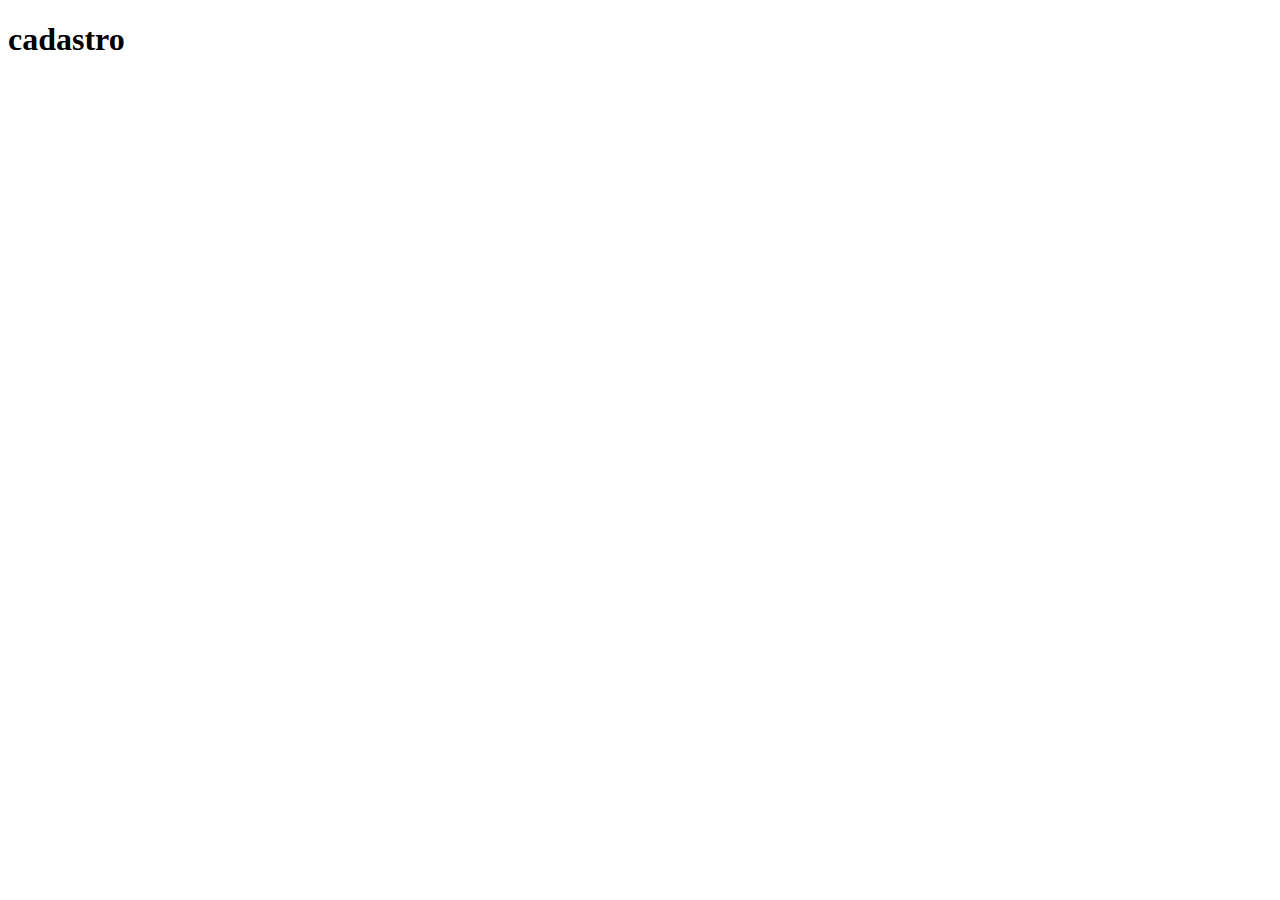
==== cadastro.html @ c3f236e3 ":sparkles: feat: Header - Mobile" ====
<!DOCTYPE html>
<html lang="pt">
<head>
    <meta charset="UTF-8">
    <meta http-equiv="X-UA-Compatible" content="IE=edge">
    <meta name="viewport" content="width=device-width, initial-scale=1.0">
    <title>Document</title>
</head>
<body>
    <h1>cadastro</h1>
</body>
</html>
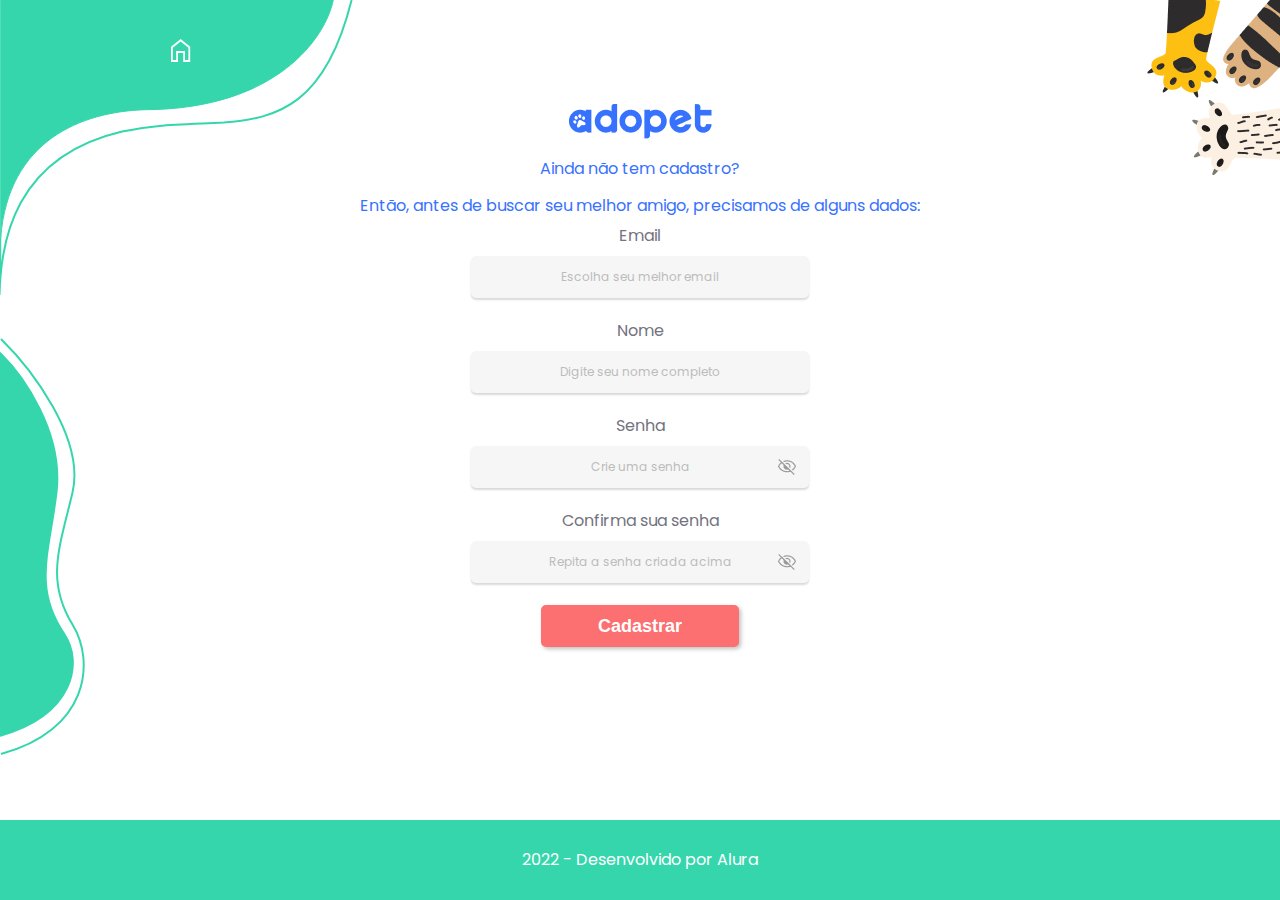
==== commit f4713860: "finalizado tela de cadastro" ====
--- a/cadastro.html
+++ b/cadastro.html
@@ -1,12 +1,67 @@
 <!DOCTYPE html>
 <html lang="pt">
+
 <head>
     <meta charset="UTF-8">
     <meta http-equiv="X-UA-Compatible" content="IE=edge">
     <meta name="viewport" content="width=device-width, initial-scale=1.0">
-    <title>Document</title>
+    <title>Cadastro</title>
+    <link rel="icon" type="image/png" sizes="16x16" href="./img/favicon.png">
+    <meta name="msapplication-TileColor" content="#ffffff">
+    <meta name="theme-color" content="#ffffff">
+    <link rel="stylesheet" href="./styles/reset.css">
+    <link rel="preconnect" href="https://fonts.googleapis.com">
+    <link rel="preconnect" href="https://fonts.gstatic.com" crossorigin>
+    <link
+        href="https://fonts.googleapis.com/css2?family=IBM+Plex+Sans:wght@500&family=Poppins:wght@400;600&display=swap"
+        rel="stylesheet">
+    <link rel="stylesheet" href="./styles/style.css">
+    <link rel="stylesheet" href="./styles/cadastro.css">
 </head>
+
 <body>
-    <h1>cadastro</h1>
+    <header class="header">
+        <div class="container">
+            <ul class="list-menu">
+                <li class="list-menu__item">
+                    <a href="#"><img src="./img/Casa.svg" alt="Página inicial"></a>
+                </li>
+                <li class="list-menu__item">
+                    <a href="#"><img src="./img/Mensagens.svg" alt="Caixa de mensagens"></a>
+                </li>
+            </ul>
+            <div class="user">
+                <a href="#"><img src="./img/Usuário.svg" alt="Icone de home"></a>
+            </div>
+        </div>
+    </header>
+    <main class="cadastro">
+        <img src="./img/LogoAzul.png" alt="Logo da adopet">
+        <p class="cadastro__texto">Ainda não tem cadastro?</p>
+        <p class="cadastro__texto">Então, antes de buscar seu melhor amigo, precisamos de alguns dados:</p>
+        <form class="form-cadastro">
+            <div class="form-group">
+                <label for="email">Email</label>
+                <input id="email" type="text" placeholder="Escolha seu melhor email">
+            </div>
+            <div class="form-group">
+                <label for="nome">Nome</label>
+                <input id="nome" type="text" placeholder="Digite seu nome completo">
+            </div>
+            <div class="form-group">
+                <label for="senha">Senha</label>
+                <input id="senha" class="password" type="password" placeholder="Crie uma senha">
+            </div>
+            <div class="form-group">
+                <label for="confirma-senha">Confirma sua senha</label>
+                <input id="confirma-senha" class="password" type="password" placeholder="Repita a senha criada acima">
+            </div>
+            <button class="botao">Cadastrar</button>
+        </form>
+    </main>
+    <footer class="footer">
+        <p class="footer__text">2022 - Desenvolvido por Alura</p>
+    </footer>
 </body>
+
 </html>--- a/styles/style.css
+++ b/styles/style.css
@@ -0,0 +1,68 @@
+@import url('./header.css');
+@import url('./footer.css');
+@import url('https://fonts.googleapis.com/css2?family=Inter:wght@400;700&family=Josefin+Sans:wght@400;700&family=Poppins:wght@400;500;600&display=swap');
+
+:root {
+    --azul: #3772FF;
+    --verde: #36D6AD;
+    --coral: #FC7071;
+    --creme: #FCF0E3;
+    --cinza-escuro: #737380;
+    --cinza-medio: #BCBCBC;
+    --cinza-claro: #F6F6F6;
+    --branco: #FFFFFF;
+    --fonte-principal: 'Poppins', sans-serif;
+    --fonte-secundaria: 'IBM Plex Sans', sans-serif;
+}
+
+body{
+    text-align: center;
+    display: flex;
+    flex-direction: column;
+}
+.bg-azul{
+    background-color: var(--azul);
+}
+
+.conteudo {
+    text-align: center;
+    width: 70%;
+    margin: 0 auto;
+    flex-grow: 1;
+}
+
+.conteudo__titulo {
+    color: var(--branco);
+    font-family: var(--fonte-secundaria);
+    font-size: 26px;
+    font-weight: 500;
+    line-height: 48px;
+    letter-spacing: 0px;
+    text-align: center;
+}
+
+.conteudo__texto {
+    color: var(--branco);
+    font-size: 16px;
+    font-weight: 400;
+    line-height: 24px;
+    letter-spacing: 0px;
+    text-align: center;
+}
+
+.botao {
+    font-size: 18px;
+    font-weight: 700;
+    color:var(--branco);
+    line-height: 24px;
+    text-decoration: none;
+    letter-spacing: 0px;
+    display: block;
+    background-color: var(--coral);
+    padding: 0.5em;
+    width: 11em;
+    margin: 0.5em auto;
+    border-radius: 5px;
+    box-shadow: 2px 2px 4px 0px #00000040;
+    border: none;
+}--- a/styles/cadastro.css
+++ b/styles/cadastro.css
@@ -0,0 +1,67 @@
+body {
+    font-family: var(--fonte-principal);
+    background-image: 
+    url('../img/Patas.png'),
+    url('../img/FormaTopo.svg'), 
+    url('../img/FormaMeioEsq.svg');
+    background-repeat: no-repeat;
+    background-position: top right, left top, left 70% ;
+    min-height: 100vh;
+}
+.cadastro{
+    text-align: center;
+    width: 85%;
+    margin: 0 auto;
+    flex-grow: 1;
+}
+.cadastro__texto{
+    color: var(--azul);
+    font-family: var(--fonte-principal);
+    font-size: 16px;
+    font-weight: 400;
+    line-height: 21px;
+    letter-spacing: 0px;
+    text-align: center;
+    margin-top: 1em;
+}
+.form-group{
+
+}
+
+label{
+    display: block;
+    width: 312px;
+    margin: 0.5em auto;
+    font-family: Poppins;
+    font-size: 16px;
+    font-weight: 400;
+    line-height: 24px;
+    letter-spacing: 0px;
+    text-align: center;
+    color: var(--cinza-escuro);
+}
+input{
+    width: 312px;
+    padding: 1em;
+    text-align: center;
+    border-radius: 5px;
+    background-color: var(--cinza-claro);
+    border: none;
+    box-shadow: 0px 2px 2px 0px #00000026;
+    margin-bottom: 1em;
+}
+input::placeholder{
+    color: var(--cinza-medio);
+    font-family: Poppins;
+    font-size: 12px;
+    font-weight: 400;
+    line-height: 16px;
+    letter-spacing: 0px;
+    text-align: center;
+}
+.password::placeholder{
+    background-image: url(../img/olho.png);
+    background-repeat: no-repeat;
+    background-position: 100%;
+}
+
